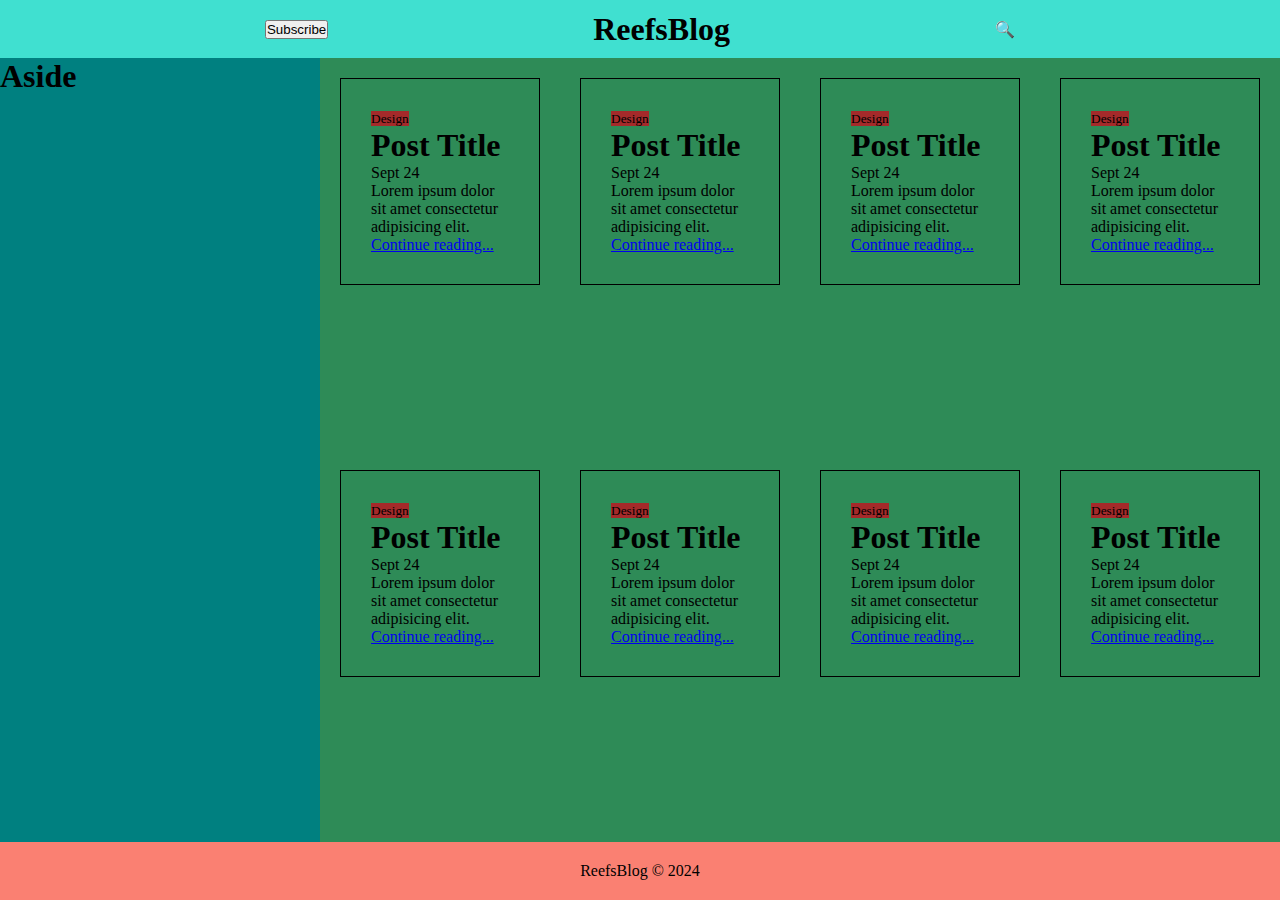
==== index.html @ 0aa6243e "second commit" ====
<!DOCTYPE html>
<html lang="en">
<head>
    <meta charset="UTF-8">
    <meta name="viewport" content="width=device-width, initial-scale=1.0">
    <title>ReefsBlog</title>
    <link rel="stylesheet" href="./css/styles.css" />
</head>
<body>
    <main class="container">
        <header>
            <button>Subscribe</button>
            <h1>ReefsBlog</h1>
            <span>&#128269;</span>
        </header>
        <aside>
            <h1>Aside</h1>
        </aside>
        <article>
        
            <section class="blog-card">
                <small class="blog-label">Design</small>
                <h1 class="blog-title">Post Title</h1>
                <p class="blog-date">Sept 24</p>
                <p class="blog-description">Lorem ipsum dolor sit amet consectetur adipisicing elit.</p>
                <a class="blog-link" href="./blog-post.html">Continue reading...</a>
            </section>

            <section class="blog-card">
                <small class="blog-label">Design</small>
                <h1 class="blog-title">Post Title</h1>
                <p class="blog-date">Sept 24</p>
                <p class="blog-description">Lorem ipsum dolor sit amet consectetur adipisicing elit.</p>
                <a class="blog-link" href="./blog-post.html">Continue reading...</a>
            </section>

            <section class="blog-card">
                <small class="blog-label">Design</small>
                <h1 class="blog-title">Post Title</h1>
                <p class="blog-date">Sept 24</p>
                <p class="blog-description">Lorem ipsum dolor sit amet consectetur adipisicing elit.</p>
                <a class="blog-link" href="./blog-post.html">Continue reading...</a>
            </section>

            <section class="blog-card">
                <small class="blog-label">Design</small>
                <h1 class="blog-title">Post Title</h1>
                <p class="blog-date">Sept 24</p>
                <p class="blog-description">Lorem ipsum dolor sit amet consectetur adipisicing elit.</p>
                <a class="blog-link" href="./blog-post.html">Continue reading...</a>
            </section>

            <section class="blog-card">
                <small class="blog-label">Design</small>
                <h1 class="blog-title">Post Title</h1>
                <p class="blog-date">Sept 24</p>
                <p class="blog-description">Lorem ipsum dolor sit amet consectetur adipisicing elit.</p>
                <a class="blog-link" href="./blog-post.html">Continue reading...</a>
            </section>

            <section class="blog-card">
                <small class="blog-label">Design</small>
                <h1 class="blog-title">Post Title</h1>
                <p class="blog-date">Sept 24</p>
                <p class="blog-description">Lorem ipsum dolor sit amet consectetur adipisicing elit.</p>
                <a class="blog-link" href="./blog-post.html">Continue reading...</a>
            </section>

            <section class="blog-card">
                <small class="blog-label">Design</small>
                <h1 class="blog-title">Post Title</h1>
                <p class="blog-date">Sept 24</p>
                <p class="blog-description">Lorem ipsum dolor sit amet consectetur adipisicing elit.</p>
                <a class="blog-link" href="./blog-post.html">Continue reading...</a>
            </section>

            <section class="blog-card">
                <small class="blog-label">Design</small>
                <h1 class="blog-title">Post Title</h1>
                <p class="blog-date">Sept 24</p>
                <p class="blog-description">Lorem ipsum dolor sit amet consectetur adipisicing elit.</p>
                <a class="blog-link" href="./blog-post.html">Continue reading...</a>
            </section>

            
        </article>
        <footer><p>	ReefsBlog &copy; 2024</p></footer>
    </main>
</body>
</html>
---- css/styles.css ----
@import url('./blog.css');

* {
    margin: 0;
    padding: 0;
    box-sizing: border-box;
}

.container {
    display: grid;
    height: 100vh;
    grid-template-columns: repeat(4, 1fr);
    grid-template-rows: 0.2fr 1.5fr 1.2fr 0.2fr;
    grid-template-areas:
    "hd hd hd hd" 
    "sd main main main"
    "sd main main main"
    "ft ft ft ft";
}

header {
    background: turquoise;
    grid-area: hd;
    display: flex;
    justify-content: space-evenly;
    align-items: center;
}

aside {
    background: teal;
    grid-area: sd;
}

article {
    background: seagreen;
    grid-area: main;
    display: flex;
    flex-wrap: wrap;
    justify-content: center;
    align-items: flex-start;
    overflow: hidden; /* Ensure content does not overflow */
}

footer {
    background: salmon;
    grid-area: ft;
    display: flex;
    justify-content: center;
    align-items: center;
}



@media only screen and (max-width: 550px) {
    .container {
        grid-template-columns: 1fr;
        grid-template-rows: 0.1fr 0.3fr auto 0.1fr;
        grid-template-areas: 
        "hd"
        "sd"
        "main"
        "ft";
    }

    .blog-card {
        margin: 2px; /* Smaller margin for smaller screens */
        padding: 2px; /* Smaller padding for smaller screens */
        flex: 1 1 100%; /* Ensure the card takes up full width on smaller screens */
        max-width: calc(100% - 20px);
    }
}
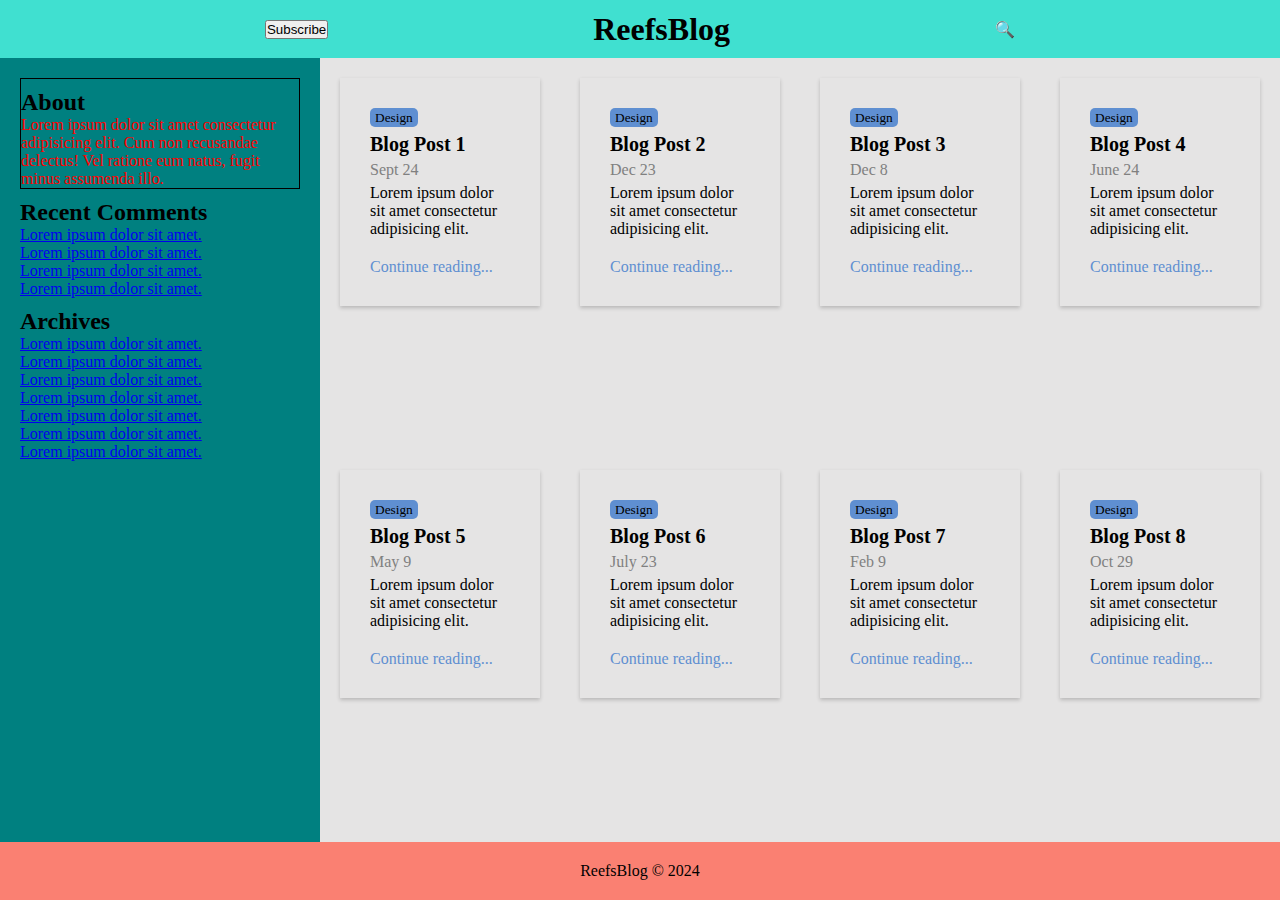
==== commit c18d86a8: "almost done" ====
--- a/index.html
+++ b/index.html
@@ -1,90 +1,133 @@
 <!DOCTYPE html>
 <html lang="en">
-<head>
-    <meta charset="UTF-8">
-    <meta name="viewport" content="width=device-width, initial-scale=1.0">
+  <head>
+    <meta charset="UTF-8" />
+    <meta name="viewport" content="width=device-width, initial-scale=1.0" />
     <title>ReefsBlog</title>
     <link rel="stylesheet" href="./css/styles.css" />
-</head>
-<body>
+  </head>
+  <body>
     <main class="container">
-        <header>
-            <button>Subscribe</button>
-            <h1>ReefsBlog</h1>
-            <span>&#128269;</span>
-        </header>
-        <aside>
-            <h1>Aside</h1>
-        </aside>
-        <article>
-        
-            <section class="blog-card">
-                <small class="blog-label">Design</small>
-                <h1 class="blog-title">Post Title</h1>
-                <p class="blog-date">Sept 24</p>
-                <p class="blog-description">Lorem ipsum dolor sit amet consectetur adipisicing elit.</p>
-                <a class="blog-link" href="./blog-post.html">Continue reading...</a>
-            </section>
+      <header>
+        <button>Subscribe</button>
+        <h1>ReefsBlog</h1>
+        <span>&#128269;</span>
+      </header>
+      <aside class="sidebar">
+        <section class="post">
+          <h2>About</h2>
+          <p>
+            Lorem ipsum dolor sit amet consectetur adipisicing elit. Cum non
+            recusandae delectus! Vel ratione eum natus, fugit minus assumenda
+            illo.
+          </p>
+        </section>
 
-            <section class="blog-card">
-                <small class="blog-label">Design</small>
-                <h1 class="blog-title">Post Title</h1>
-                <p class="blog-date">Sept 24</p>
-                <p class="blog-description">Lorem ipsum dolor sit amet consectetur adipisicing elit.</p>
-                <a class="blog-link" href="./blog-post.html">Continue reading...</a>
-            </section>
+        <section class="comments">
+          <h2>Recent Comments</h2>
+          <ul>
+            <li><a href="#">Lorem ipsum dolor sit amet.</a></li>
+            <li><a href="#">Lorem ipsum dolor sit amet.</a></li>
+            <li><a href="#">Lorem ipsum dolor sit amet.</a></li>
+            <li><a href="#">Lorem ipsum dolor sit amet.</a></li>
+          </ul>
+        </section>
 
-            <section class="blog-card">
-                <small class="blog-label">Design</small>
-                <h1 class="blog-title">Post Title</h1>
-                <p class="blog-date">Sept 24</p>
-                <p class="blog-description">Lorem ipsum dolor sit amet consectetur adipisicing elit.</p>
-                <a class="blog-link" href="./blog-post.html">Continue reading...</a>
-            </section>
+        <section class="archives">
+          <h2>Archives</h2>
+          <ul>
+            <li><a href="#">Lorem ipsum dolor sit amet.</a></li>
+            <li><a href="#">Lorem ipsum dolor sit amet.</a></li>
+            <li><a href="#">Lorem ipsum dolor sit amet.</a></li>
+            <li><a href="#">Lorem ipsum dolor sit amet.</a></li>
+            <li><a href="#">Lorem ipsum dolor sit amet.</a></li>
+            <li><a href="#">Lorem ipsum dolor sit amet.</a></li>
+            <li><a href="#">Lorem ipsum dolor sit amet.</a></li>
+          </ul>
+        </section>
+      </aside>
+      <article>
+        <section class="blog-card">
+          <small class="blog-label">Design</small>
+          <h1 class="blog-title">Blog Post 1</h1>
+          <p class="blog-date">Sept 24</p>
+          <p class="blog-description">
+            Lorem ipsum dolor sit amet consectetur adipisicing elit.
+          </p>
+          <a class="blog-link" href="./blog-post.html">Continue reading...</a>
+        </section>
 
-            <section class="blog-card">
-                <small class="blog-label">Design</small>
-                <h1 class="blog-title">Post Title</h1>
-                <p class="blog-date">Sept 24</p>
-                <p class="blog-description">Lorem ipsum dolor sit amet consectetur adipisicing elit.</p>
-                <a class="blog-link" href="./blog-post.html">Continue reading...</a>
-            </section>
+        <section class="blog-card">
+          <small class="blog-label">Design</small>
+          <h1 class="blog-title">Blog Post 2</h1>
+          <p class="blog-date">Dec 23</p>
+          <p class="blog-description">
+            Lorem ipsum dolor sit amet consectetur adipisicing elit.
+          </p>
+          <a class="blog-link" href="./blog-post.html">Continue reading...</a>
+        </section>
 
-            <section class="blog-card">
-                <small class="blog-label">Design</small>
-                <h1 class="blog-title">Post Title</h1>
-                <p class="blog-date">Sept 24</p>
-                <p class="blog-description">Lorem ipsum dolor sit amet consectetur adipisicing elit.</p>
-                <a class="blog-link" href="./blog-post.html">Continue reading...</a>
-            </section>
+        <section class="blog-card">
+          <small class="blog-label">Design</small>
+          <h1 class="blog-title">Blog Post 3</h1>
+          <p class="blog-date">Dec 8</p>
+          <p class="blog-description">
+            Lorem ipsum dolor sit amet consectetur adipisicing elit.
+          </p>
+          <a class="blog-link" href="./blog-post.html">Continue reading...</a>
+        </section>
 
-            <section class="blog-card">
-                <small class="blog-label">Design</small>
-                <h1 class="blog-title">Post Title</h1>
-                <p class="blog-date">Sept 24</p>
-                <p class="blog-description">Lorem ipsum dolor sit amet consectetur adipisicing elit.</p>
-                <a class="blog-link" href="./blog-post.html">Continue reading...</a>
-            </section>
+        <section class="blog-card">
+          <small class="blog-label">Design</small>
+          <h1 class="blog-title">Blog Post 4</h1>
+          <p class="blog-date">June 24</p>
+          <p class="blog-description">
+            Lorem ipsum dolor sit amet consectetur adipisicing elit.
+          </p>
+          <a class="blog-link" href="./blog-post.html">Continue reading...</a>
+        </section>
 
-            <section class="blog-card">
-                <small class="blog-label">Design</small>
-                <h1 class="blog-title">Post Title</h1>
-                <p class="blog-date">Sept 24</p>
-                <p class="blog-description">Lorem ipsum dolor sit amet consectetur adipisicing elit.</p>
-                <a class="blog-link" href="./blog-post.html">Continue reading...</a>
-            </section>
+        <section class="blog-card">
+          <small class="blog-label">Design</small>
+          <h1 class="blog-title">Blog Post 5</h1>
+          <p class="blog-date">May 9</p>
+          <p class="blog-description">
+            Lorem ipsum dolor sit amet consectetur adipisicing elit.
+          </p>
+          <a class="blog-link" href="./blog-post.html">Continue reading...</a>
+        </section>
 
-            <section class="blog-card">
-                <small class="blog-label">Design</small>
-                <h1 class="blog-title">Post Title</h1>
-                <p class="blog-date">Sept 24</p>
-                <p class="blog-description">Lorem ipsum dolor sit amet consectetur adipisicing elit.</p>
-                <a class="blog-link" href="./blog-post.html">Continue reading...</a>
-            </section>
+        <section class="blog-card">
+          <small class="blog-label">Design</small>
+          <h1 class="blog-title">Blog Post 6</h1>
+          <p class="blog-date">July 23</p>
+          <p class="blog-description">
+            Lorem ipsum dolor sit amet consectetur adipisicing elit.
+          </p>
+          <a class="blog-link" href="./blog-post.html">Continue reading...</a>
+        </section>
 
-            
-        </article>
-        <footer><p>	ReefsBlog &copy; 2024</p></footer>
+        <section class="blog-card">
+          <small class="blog-label">Design</small>
+          <h1 class="blog-title">Blog Post 7</h1>
+          <p class="blog-date">Feb 9</p>
+          <p class="blog-description">
+            Lorem ipsum dolor sit amet consectetur adipisicing elit.
+          </p>
+          <a class="blog-link" href="./blog-post.html">Continue reading...</a>
+        </section>
+
+        <section class="blog-card">
+          <small class="blog-label">Design</small>
+          <h1 class="blog-title">Blog Post 8</h1>
+          <p class="blog-date">Oct 29</p>
+          <p class="blog-description">
+            Lorem ipsum dolor sit amet consectetur adipisicing elit.
+          </p>
+          <a class="blog-link" href="./blog-post.html">Continue reading...</a>
+        </section>
+      </article>
+      <footer><p>ReefsBlog &copy; 2024</p></footer>
     </main>
-</body>
-</html>+  </body>
+</html>
--- a/css/styles.css
+++ b/css/styles.css
@@ -1,73 +1,87 @@
-@import url('./blog.css');
+@import url("./blog.css");
+@import url("./blog-post.css");
 
 * {
-    margin: 0;
-    padding: 0;
-    box-sizing: border-box;
+  margin: 0;
+  padding: 0;
+  box-sizing: border-box;
 }
 
 .container {
-    display: grid;
-    height: 100vh;
-    grid-template-columns: repeat(4, 1fr);
-    grid-template-rows: 0.2fr 1.5fr 1.2fr 0.2fr;
-    grid-template-areas:
-    "hd hd hd hd" 
+  display: grid;
+  height: 100vh;
+  grid-template-columns: repeat(4, 1fr);
+  grid-template-rows: 0.2fr 1.5fr 1.2fr 0.2fr;
+  grid-template-areas:
+    "hd hd hd hd"
     "sd main main main"
     "sd main main main"
     "ft ft ft ft";
 }
 
 header {
-    background: turquoise;
-    grid-area: hd;
-    display: flex;
-    justify-content: space-evenly;
-    align-items: center;
+  background: turquoise;
+  grid-area: hd;
+  display: flex;
+  justify-content: space-evenly;
+  align-items: center;
 }
 
 aside {
-    background: teal;
-    grid-area: sd;
+  background: teal;
+  grid-area: sd;
+  padding: 20px;
 }
 
 article {
-    background: seagreen;
-    grid-area: main;
-    display: flex;
-    flex-wrap: wrap;
-    justify-content: center;
-    align-items: flex-start;
-    overflow: hidden; /* Ensure content does not overflow */
+  background: #e5e4e4;
+  grid-area: main;
+  display: flex;
+  flex-wrap: wrap;
+  justify-content: center;
+  align-items: flex-start;
+  overflow: hidden; /* Ensure content does not overflow */
 }
 
 footer {
-    background: salmon;
-    grid-area: ft;
-    display: flex;
-    justify-content: center;
-    align-items: center;
+  background: salmon;
+  grid-area: ft;
+  display: flex;
+  justify-content: center;
+  align-items: center;
 }
 
+@media only screen and (max-width: 550px) {
+  .container {
+    grid-template-columns: 1fr;
+    grid-template-rows: 0.1fr 0.3fr auto 0.1fr;
+    grid-template-areas:
+      "hd"
+      "sd"
+      "main"
+      "ft";
+  }
 
-
-@media only screen and (max-width: 550px) {
-    .container {
-        grid-template-columns: 1fr;
-        grid-template-rows: 0.1fr 0.3fr auto 0.1fr;
-        grid-template-areas: 
-        "hd"
-        "sd"
-        "main"
-        "ft";
-    }
-
-    .blog-card {
-        margin: 2px; /* Smaller margin for smaller screens */
-        padding: 2px; /* Smaller padding for smaller screens */
-        flex: 1 1 100%; /* Ensure the card takes up full width on smaller screens */
-        max-width: calc(100% - 20px);
-    }
+  .blog-card {
+    margin: 2px; /* Smaller margin for smaller screens */
+    padding: 2px; /* Smaller padding for smaller screens */
+    flex: 1 1 100%; /* Ensure the card takes up full width on smaller screens */
+    max-width: calc(100% - 25px);
+  }
 }
 
+.post {
+  border: 1px solid black;
+}
 
+.post p {
+  color: red;
+}
+
+.sidebar ul li {
+  list-style: none;
+}
+
+.sidebar h2 {
+  margin-top: 10px;
+}
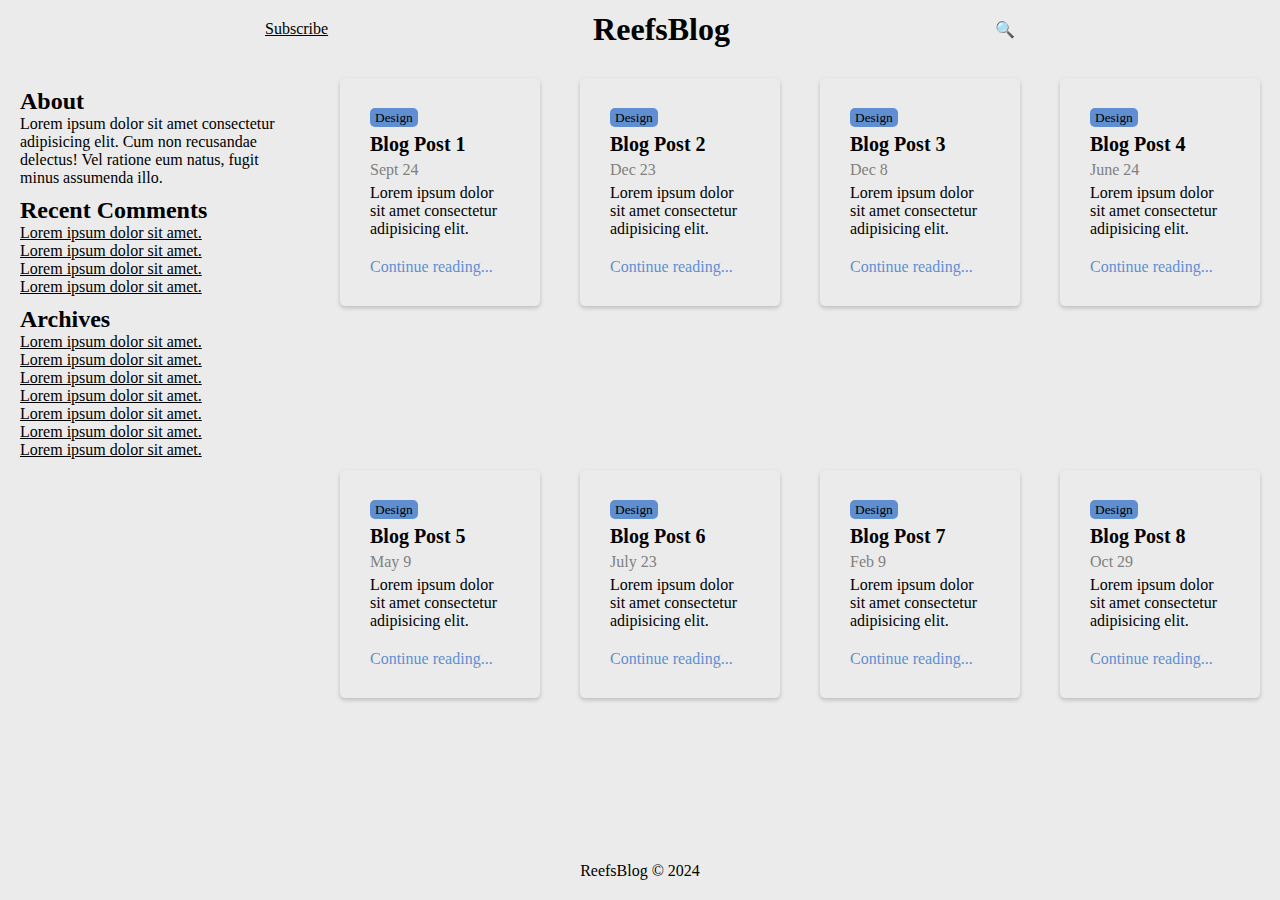
==== commit e7fa33e8: "done" ====
--- a/index.html
+++ b/index.html
@@ -4,12 +4,12 @@
     <meta charset="UTF-8" />
     <meta name="viewport" content="width=device-width, initial-scale=1.0" />
     <title>ReefsBlog</title>
-    <link rel="stylesheet" href="./css/styles.css" />
+    <link rel="stylesheet" href="/assets/css/main.css" />
   </head>
   <body>
     <main class="container">
       <header>
-        <button>Subscribe</button>
+        <p class="subscribe">Subscribe</p>
         <h1>ReefsBlog</h1>
         <span>&#128269;</span>
       </header>
@@ -54,7 +54,9 @@
           <p class="blog-description">
             Lorem ipsum dolor sit amet consectetur adipisicing elit.
           </p>
-          <a class="blog-link" href="./blog-post.html">Continue reading...</a>
+          <a class="blog-link" href="/assets/pages/blog-post.html"
+            >Continue reading...</a
+          >
         </section>
 
         <section class="blog-card">
@@ -64,7 +66,9 @@
           <p class="blog-description">
             Lorem ipsum dolor sit amet consectetur adipisicing elit.
           </p>
-          <a class="blog-link" href="./blog-post.html">Continue reading...</a>
+          <a class="blog-link" href="/assets/pages/blog-post.html"
+            >Continue reading...</a
+          >
         </section>
 
         <section class="blog-card">
@@ -74,7 +78,9 @@
           <p class="blog-description">
             Lorem ipsum dolor sit amet consectetur adipisicing elit.
           </p>
-          <a class="blog-link" href="./blog-post.html">Continue reading...</a>
+          <a class="blog-link" href="/assets/pages/blog-post.html"
+            >Continue reading...</a
+          >
         </section>
 
         <section class="blog-card">
@@ -84,7 +90,9 @@
           <p class="blog-description">
             Lorem ipsum dolor sit amet consectetur adipisicing elit.
           </p>
-          <a class="blog-link" href="./blog-post.html">Continue reading...</a>
+          <a class="blog-link" href="/assets/pages/blog-post.html"
+            >Continue reading...</a
+          >
         </section>
 
         <section class="blog-card">
@@ -94,7 +102,9 @@
           <p class="blog-description">
             Lorem ipsum dolor sit amet consectetur adipisicing elit.
           </p>
-          <a class="blog-link" href="./blog-post.html">Continue reading...</a>
+          <a class="blog-link" href="/assets/pages/blog-post.html"
+            >Continue reading...</a
+          >
         </section>
 
         <section class="blog-card">
@@ -104,7 +114,9 @@
           <p class="blog-description">
             Lorem ipsum dolor sit amet consectetur adipisicing elit.
           </p>
-          <a class="blog-link" href="./blog-post.html">Continue reading...</a>
+          <a class="blog-link" href="/assets/pages/blog-post.html"
+            >Continue reading...</a
+          >
         </section>
 
         <section class="blog-card">
@@ -114,7 +126,9 @@
           <p class="blog-description">
             Lorem ipsum dolor sit amet consectetur adipisicing elit.
           </p>
-          <a class="blog-link" href="./blog-post.html">Continue reading...</a>
+          <a class="blog-link" href="/assets/pages/blog-post.html"
+            >Continue reading...</a
+          >
         </section>
 
         <section class="blog-card">
@@ -124,7 +138,9 @@
           <p class="blog-description">
             Lorem ipsum dolor sit amet consectetur adipisicing elit.
           </p>
-          <a class="blog-link" href="./blog-post.html">Continue reading...</a>
+          <a class="blog-link" href="/assets/pages/blog-post.html"
+            >Continue reading...</a
+          >
         </section>
       </article>
       <footer><p>ReefsBlog &copy; 2024</p></footer>
--- a/assets/css/main.css
+++ b/assets/css/main.css
@@ -0,0 +1,9 @@
+@import url("/assets/css/blog.css");
+@import url("/assets/css/blog-post.css");
+@import url("/assets/css/styles.css");
+
+* {
+  margin: 0;
+  padding: 0;
+  box-sizing: border-box;
+}
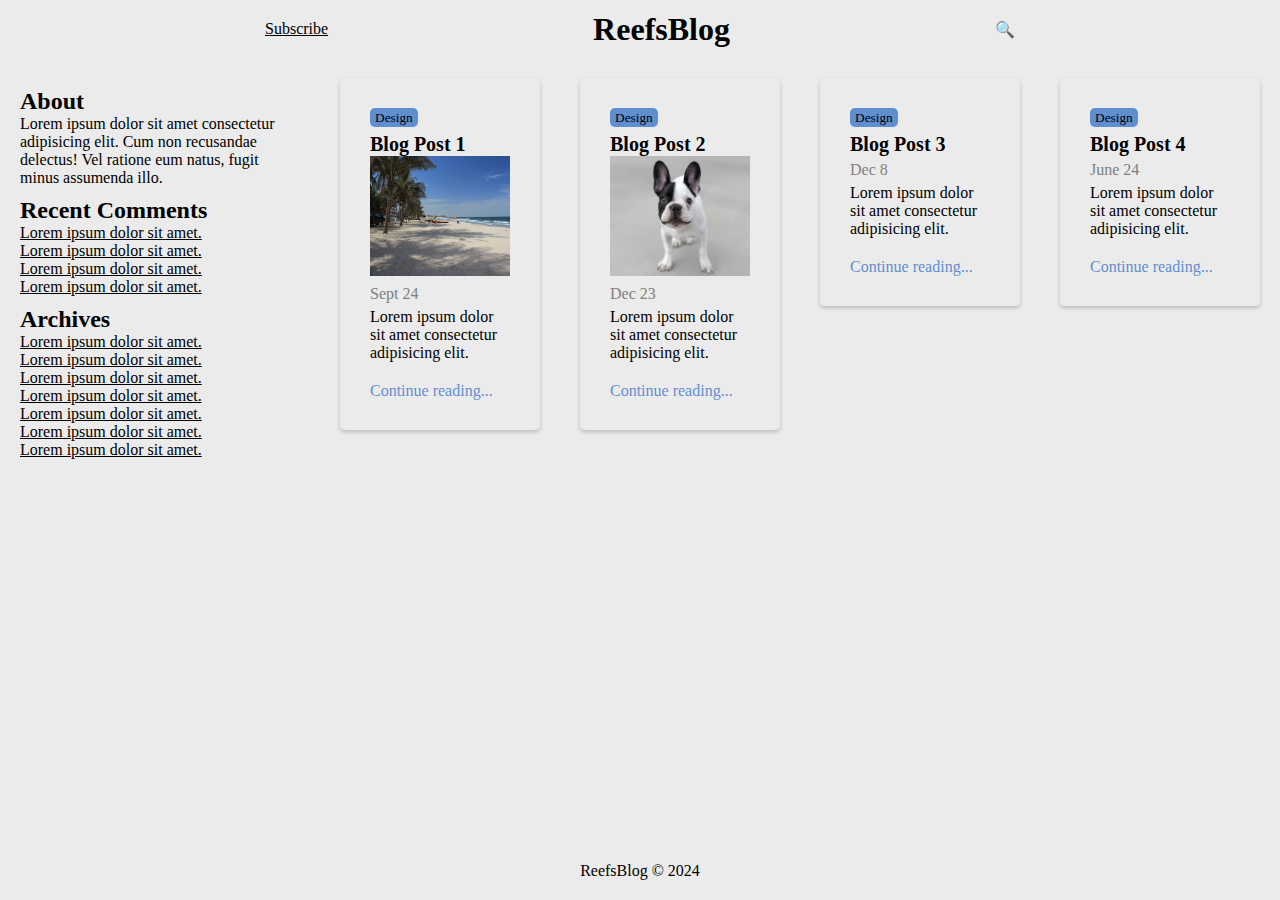
==== commit a704948d: "almost done" ====
--- a/index.html
+++ b/index.html
@@ -50,6 +50,7 @@
         <section class="blog-card">
           <small class="blog-label">Design</small>
           <h1 class="blog-title">Blog Post 1</h1>
+          <img class="blog-img" src="/assets/images/gambia.jpg" alt="a picture of a beautiful beach in Gambia."/>
           <p class="blog-date">Sept 24</p>
           <p class="blog-description">
             Lorem ipsum dolor sit amet consectetur adipisicing elit.
@@ -62,11 +63,12 @@
         <section class="blog-card">
           <small class="blog-label">Design</small>
           <h1 class="blog-title">Blog Post 2</h1>
+          <img class="blog-img" src="/assets/images/frenchie.jpg" alt="a cute oreo colored frenchie."/>
           <p class="blog-date">Dec 23</p>
           <p class="blog-description">
             Lorem ipsum dolor sit amet consectetur adipisicing elit.
           </p>
-          <a class="blog-link" href="/assets/pages/blog-post.html"
+          <a class="blog-link" href="/assets/pages/blog-post2.html"
             >Continue reading...</a
           >
         </section>
@@ -95,7 +97,7 @@
           >
         </section>
 
-        <section class="blog-card">
+        <!-- <section class="blog-card">
           <small class="blog-label">Design</small>
           <h1 class="blog-title">Blog Post 5</h1>
           <p class="blog-date">May 9</p>
@@ -117,9 +119,9 @@
           <a class="blog-link" href="/assets/pages/blog-post.html"
             >Continue reading...</a
           >
-        </section>
+        </section> -->
 
-        <section class="blog-card">
+        <!-- <section class="blog-card">
           <small class="blog-label">Design</small>
           <h1 class="blog-title">Blog Post 7</h1>
           <p class="blog-date">Feb 9</p>
@@ -141,9 +143,9 @@
           <a class="blog-link" href="/assets/pages/blog-post.html"
             >Continue reading...</a
           >
-        </section>
+        </section> -->
       </article>
       <footer><p>ReefsBlog &copy; 2024</p></footer>
     </main>
   </body>
-</html>
+</html>--- a/assets/css/main.css
+++ b/assets/css/main.css
@@ -6,4 +6,4 @@
   margin: 0;
   padding: 0;
   box-sizing: border-box;
-}
+}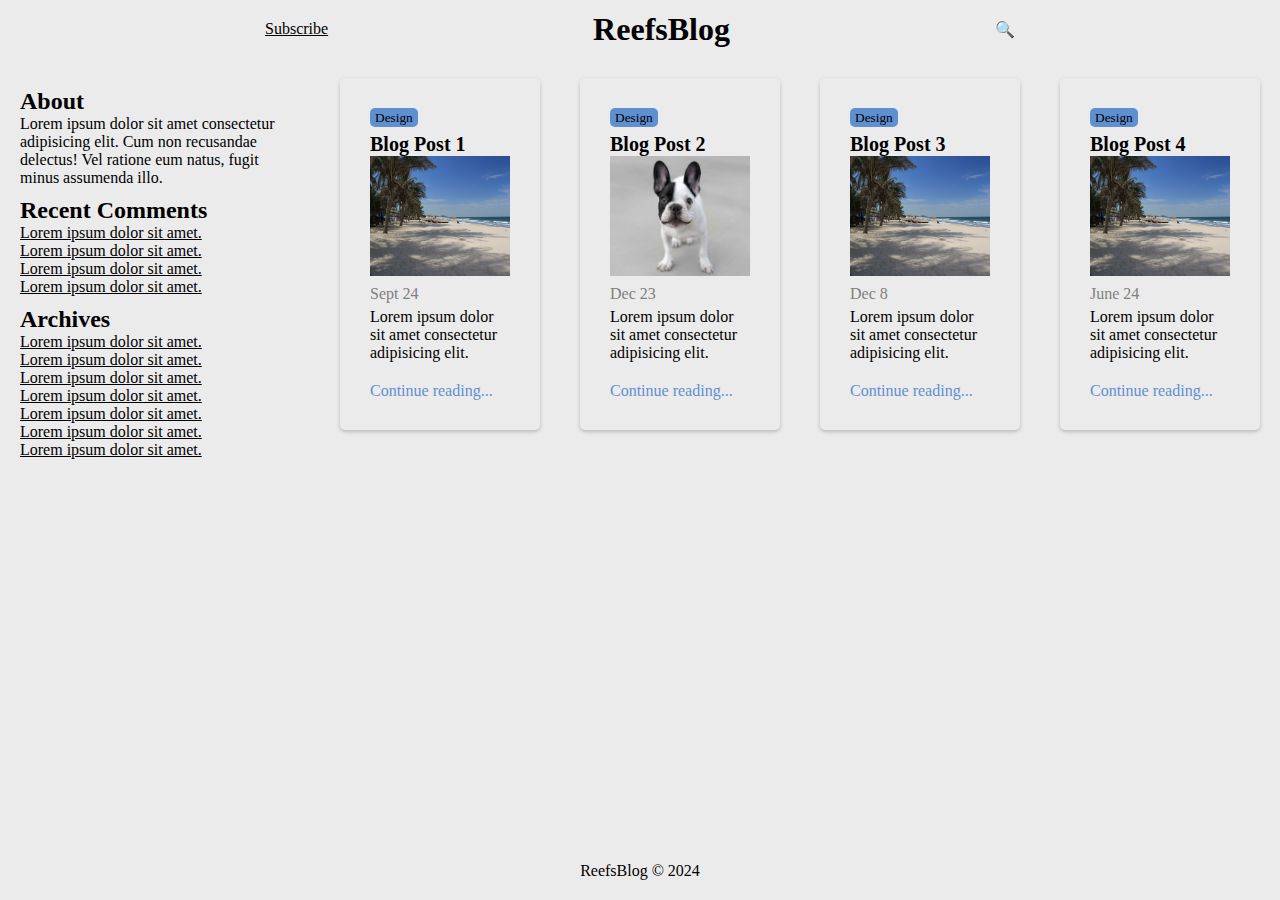
==== commit a3f1a3aa: "done" ====
--- a/index.html
+++ b/index.html
@@ -76,11 +76,12 @@
         <section class="blog-card">
           <small class="blog-label">Design</small>
           <h1 class="blog-title">Blog Post 3</h1>
+          <img class="blog-img" src="/assets/images/gambia.jpg" alt="a picture of a beautiful beach in Gambia."/>
           <p class="blog-date">Dec 8</p>
           <p class="blog-description">
             Lorem ipsum dolor sit amet consectetur adipisicing elit.
           </p>
-          <a class="blog-link" href="/assets/pages/blog-post.html"
+          <a class="blog-link" href="/assets/pages/blog-post3.html"
             >Continue reading...</a
           >
         </section>
@@ -88,11 +89,12 @@
         <section class="blog-card">
           <small class="blog-label">Design</small>
           <h1 class="blog-title">Blog Post 4</h1>
+          <img class="blog-img" src="/assets/images/gambia.jpg" alt="a picture of a beautiful beach in Gambia."/>
           <p class="blog-date">June 24</p>
           <p class="blog-description">
             Lorem ipsum dolor sit amet consectetur adipisicing elit.
           </p>
-          <a class="blog-link" href="/assets/pages/blog-post.html"
+          <a class="blog-link" href="/assets/pages/blog-post4.html"
             >Continue reading...</a
           >
         </section>
